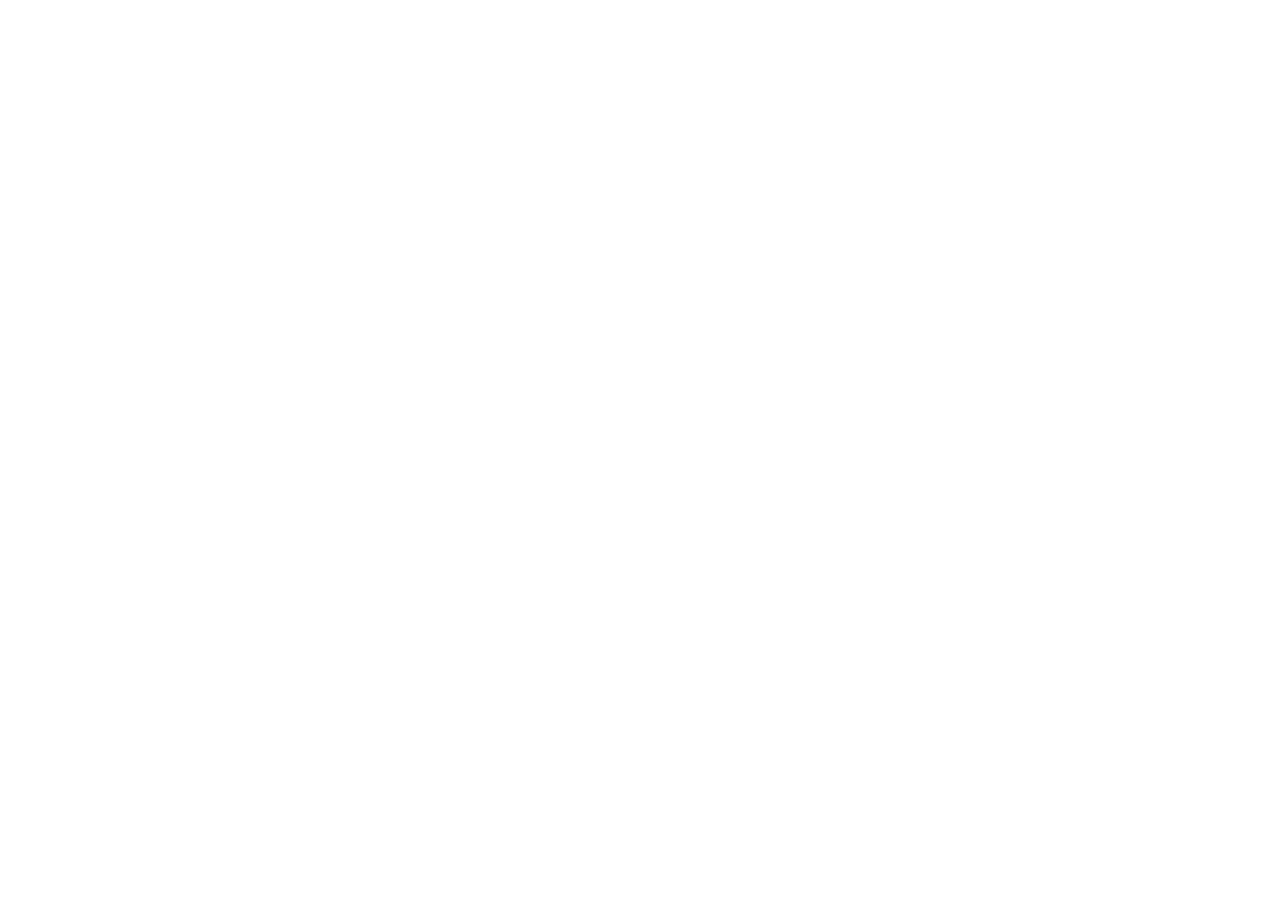
==== index.html @ 2c8a2145 "updating KanbAN" ====
<!DOCTYPE html>
<html lang="en">
<head>
    <meta charset="UTF-8">
    <meta name="viewport" content="width=device-width, initial-scale=1.0">
    <title>Document</title>
</head>
<body>
   <div id="Opportunities">
    
   </div>
</body>
</html>
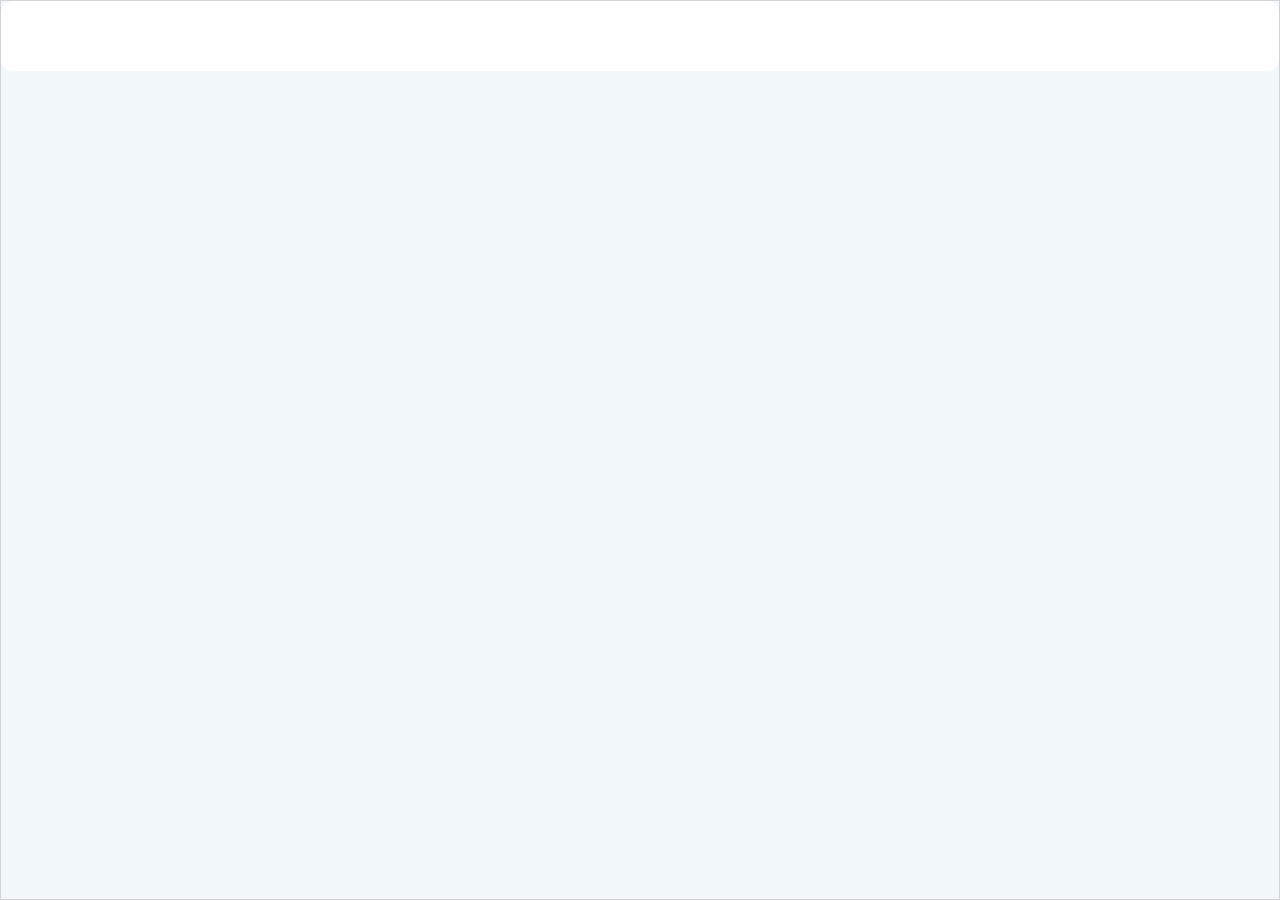
==== commit b15d65b4: "updating action container" ====
--- a/index.html
+++ b/index.html
@@ -3,11 +3,19 @@
 <head>
     <meta charset="UTF-8">
     <meta name="viewport" content="width=device-width, initial-scale=1.0">
+    <link rel="stylesheet" href="./assets/styles/styles.css">
     <title>Document</title>
 </head>
 <body>
    <div id="Opportunities">
-    
+    <div id="OpportunitiesList" >
+        <div class="wrapper">
+            <div class="action__container">
+                
+            </div>
+        </div>
+    </div>
    </div>
+   <script src="./assets/script/script.js"></script>
 </body>
 </html>--- a/assets/styles/styles.css
+++ b/assets/styles/styles.css
@@ -0,0 +1,41 @@
+* {
+  box-sizing: border-box;
+  padding: 0;
+  margin: 0;
+}
+body {
+  width: 100%;
+  display: flex;
+  align-items: center;
+  justify-content: center;
+}
+#Opportunities {
+  width: 100%;
+  max-width: 1400px;
+  height: 100vh;
+  background: #F2F7FA;
+  border: 1px solid lightgray;
+}
+
+#OpportunitiesList {
+  width: 100%;
+}
+
+.wrapper {
+  max-width: calc(100vw - 14rem rem);
+}
+
+
+.action__container {
+    border-radius: 0.75rem;
+    display: flex;
+    align-items: center;
+    justify-content: space-between;
+    background-color: #fff;
+    width: 100%;
+    height: 7.733050847457627vh;
+    padding-top: 0.625rem;
+    padding-right: 0.875rem;
+    padding-bottom: 0.625rem;
+    padding-left: 0.875rem;
+}
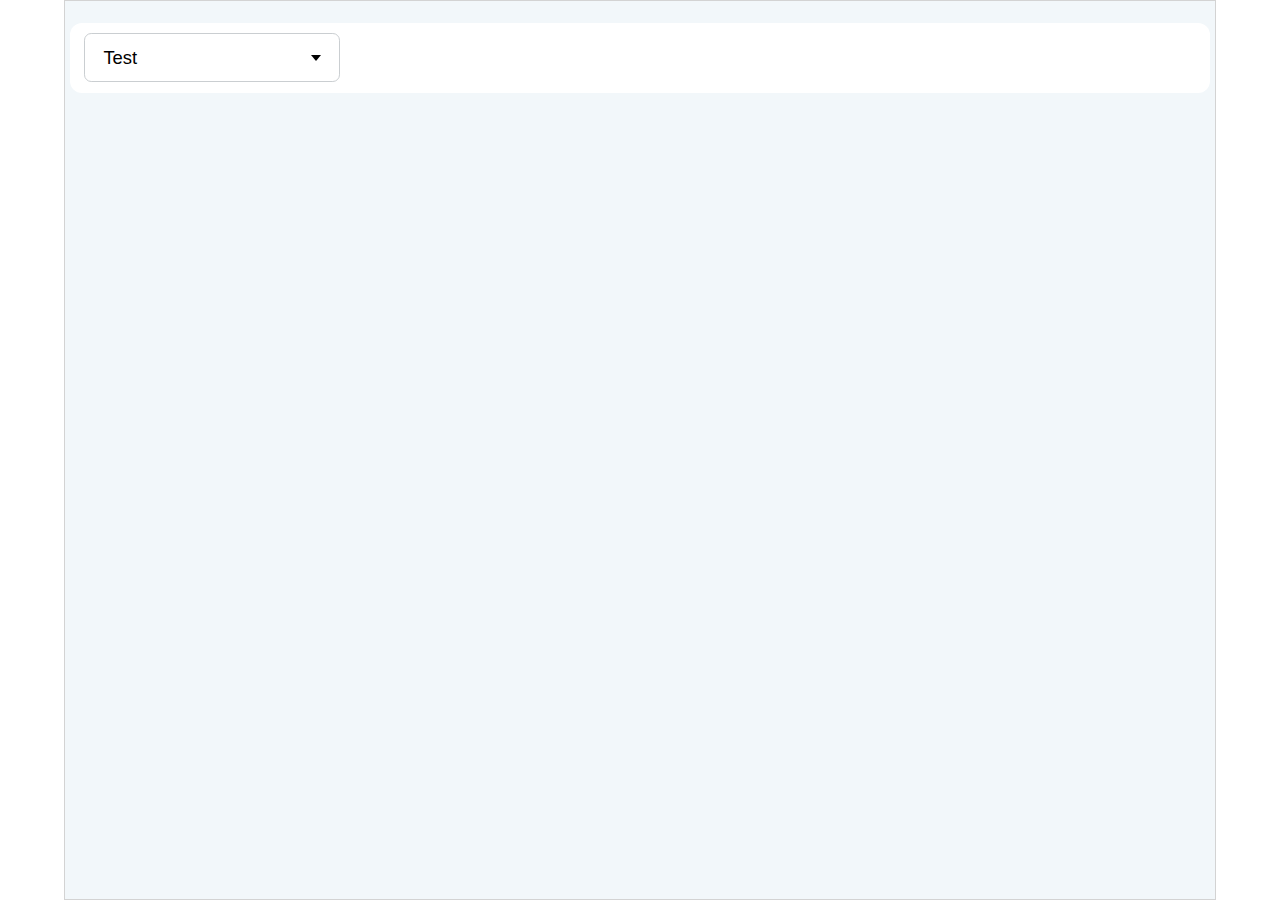
==== commit 2874a018: "updating this page" ====
--- a/index.html
+++ b/index.html
@@ -11,7 +11,30 @@
     <div id="OpportunitiesList" >
         <div class="wrapper">
             <div class="action__container">
-                
+                <div class="test">
+                   
+                    <div class="custom-select">
+                        <button
+                          class="select-button"
+                          role="combobox"
+                          aria-labelledby="select button"
+                          aria-haspopup="listbox"
+                          aria-expanded="false"
+                          aria-controls="select-dropdown"
+                        >
+                          <span class="selected-value">Test</span>
+                          <span class="arrow"></span>
+                        </button>
+                        <ul class="select-dropdown" role="listbox" id="select-dropdown">
+                          <li role="option">
+                            <input type="radio" id="github" name="social-account" />
+                            <label for="github"><i class="bx bxl-github"></i>GitHub</label>
+                          </li>
+                        </ul>
+                      </div>
+
+                      
+                </div>
             </div>
         </div>
     </div>
--- a/assets/styles/styles.css
+++ b/assets/styles/styles.css
@@ -11,31 +11,201 @@
 }
 #Opportunities {
   width: 100%;
-  max-width: 1400px;
+  max-width: 90vw;
   height: 100vh;
-  background: #F2F7FA;
+  background: #f2f7fa;
   border: 1px solid lightgray;
 }
 
 #OpportunitiesList {
   width: 100%;
+  padding: 5px;
 }
 
 .wrapper {
-  max-width: calc(100vw - 14rem rem);
-}
-
+  max-width: 100%;
+  padding-top: 17px;
+}
 
 .action__container {
-    border-radius: 0.75rem;
+  border-radius: 0.75rem;
+  display: flex;
+  align-items: center;
+  justify-content: space-between;
+  background-color: #fff;
+  width: 100%;
+  height: 7.733050847457627vh;
+  padding-top: 0.625rem;
+  padding-right: 0.875rem;
+  padding-bottom: 0.625rem;
+  padding-left: 0.875rem;
+}
+
+.test {
+  width: 18rem;
+  /*  border: 2px solid green; */
+}
+
+.n-select {
+  z-index: auto;
+  outline: none;
+  width: 100%;
+  position: relative;
+}
+
+select {
+  appearance: none;
+  /* safari */
+  -webkit-appearance: none;
+  /* other styles for aesthetics */
+  width: 100%;
+  font-size: 1.15rem;
+  padding: 0.675em 6em 0.675em 1em;
+  background-color: #fff;
+  border: 1px solid #caced1;
+  border-radius: 0.55rem;
+  color: #000;
+  cursor: pointer;
+}
+
+.n-select::before,
+.n-select::after {
+  --size: 0.3rem;
+  position: absolute;
+  content: "";
+  right: 1rem;
+  pointer-events: none;
+}
+
+.n-select::before {
+  border-left: var(--size) solid transparent;
+  border-right: var(--size) solid transparent;
+  border-bottom: var(--size) solid black;
+  top: 40%;
+}
+
+.n-select::after {
+  border-left: var(--size) solid transparent;
+  border-right: var(--size) solid transparent;
+  border-top: var(--size) solid black;
+  top: 55%;
+}
+
+ option {
+    width: 100%;
+    color:red;
+    background-color: #fff;
+}
+
+.custom-select {
+    position: relative;
+    width: 400px;
+    max-width: 100%;
+    font-size: 1.15rem;
+    color: #000;
+  }
+  
+  .select-button {
+    width: 16rem;
+    font-size: 1.15rem;
+    background-color: #fff;
+    padding: 0.675em 1em;
+    border: 1px solid #caced1;
+    border-radius: 0.45rem;
+    cursor: pointer;
+  
     display: flex;
+    justify-content: space-between;
     align-items: center;
-    justify-content: space-between;
+  }
+  
+  .selected-value {
+    text-align: left;
+  }
+  
+  .arrow {
+    border-left: 5px solid transparent;
+    border-right: 5px solid transparent;
+    border-top: 6px solid #000;
+    transition: transform ease-in-out 0.3s;
+  }
+  
+  .select-dropdown {
+    position: absolute;
+    list-style: none;
+    width: 100%;
+    box-shadow: 0 10px 25px rgba(0, 0, 0, 0.2);
     background-color: #fff;
+    border: 1px solid #caced1;
+    border-radius: 4px;
+    padding: 10px;
+    margin-top: 10px;
+    max-height: 200px;
+    overflow-y: auto;
+    transition: 0.5s ease;
+  
+    transform: scaleY(0);
+    opacity: 0;
+    visibility: hidden;
+  }
+  
+  .select-dropdown:focus-within {
+    box-shadow: 0 10px 25px rgba(94, 108, 233, 0.6);
+  }
+  
+  .select-dropdown li {
+    position: relative;
+    cursor: pointer;
+    display: flex;
+    gap: 1rem;
+    align-items: center;
+  }
+  
+  .select-dropdown li label {
     width: 100%;
-    height: 7.733050847457627vh;
-    padding-top: 0.625rem;
-    padding-right: 0.875rem;
-    padding-bottom: 0.625rem;
-    padding-left: 0.875rem;
-}
+    padding: 8px 10px;
+    cursor: pointer;
+    display: flex;
+    gap: 1rem;
+    align-items: center;
+  }
+  
+  .select-dropdown::-webkit-scrollbar {
+    width: 7px;
+  }
+  .select-dropdown::-webkit-scrollbar-track {
+    background: #f1f1f1;
+    border-radius: 25px;
+  }
+  
+  .select-dropdown::-webkit-scrollbar-thumb {
+    background: #ccc;
+    border-radius: 25px;
+  }
+  
+  .select-dropdown li:hover,
+  .select-dropdown input:checked ~ label {
+    background-color: #f2f2f2;
+  }
+  
+  .select-dropdown input:focus ~ label {
+    background-color: #dfdfdf;
+  }
+  
+  .select-dropdown input[type="radio"] {
+    position: absolute;
+    left: 0;
+    opacity: 0;
+  }
+  
+  /* interactivity */
+  
+  .custom-select.active .arrow {
+    transform: rotate(180deg);
+  }
+  
+  .custom-select.active .select-dropdown {
+    opacity: 1;
+    visibility: visible;
+    transform: scaleY(1);
+  }
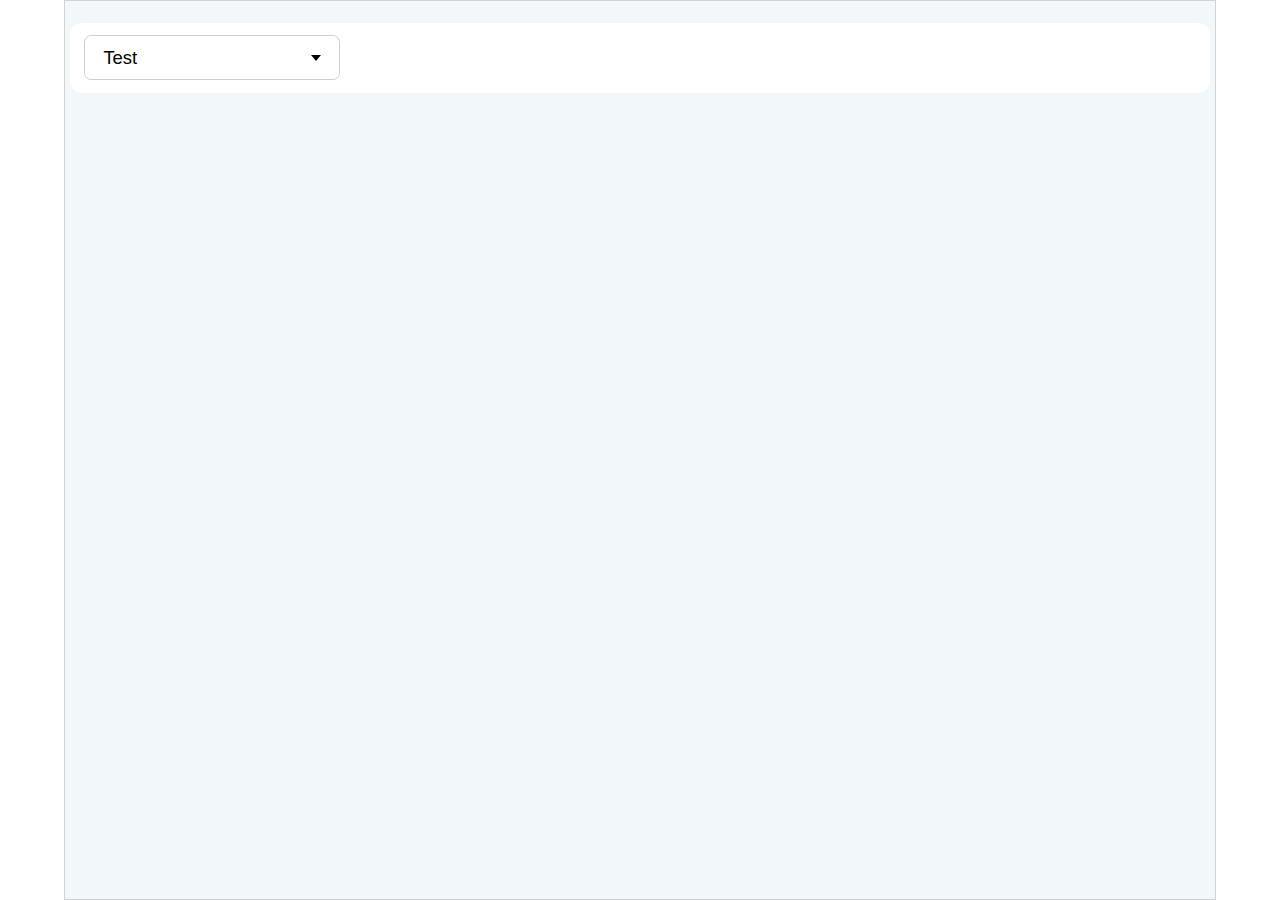
==== commit 1a2f63d0: "updating this left action cont" ====
--- a/index.html
+++ b/index.html
@@ -11,8 +11,7 @@
     <div id="OpportunitiesList" >
         <div class="wrapper">
             <div class="action__container">
-                <div class="test">
-                   
+                <div class="test"> 
                     <div class="custom-select">
                         <button
                           class="select-button"
@@ -32,8 +31,9 @@
                           </li>
                         </ul>
                       </div>
-
-                      
+                </div>
+                <div class="left__flex">
+                        
                 </div>
             </div>
         </div>
--- a/assets/styles/styles.css
+++ b/assets/styles/styles.css
@@ -109,7 +109,7 @@
     width: 16rem;
     font-size: 1.15rem;
     background-color: #fff;
-    padding: 0.675em 1em;
+    padding: 0.575em 1em;
     border: 1px solid #caced1;
     border-radius: 0.45rem;
     cursor: pointer;
@@ -209,3 +209,7 @@
     visibility: visible;
     transform: scaleY(1);
   }
+
+  .left__flex {
+    width: 33.854166666666664vw;
+  }
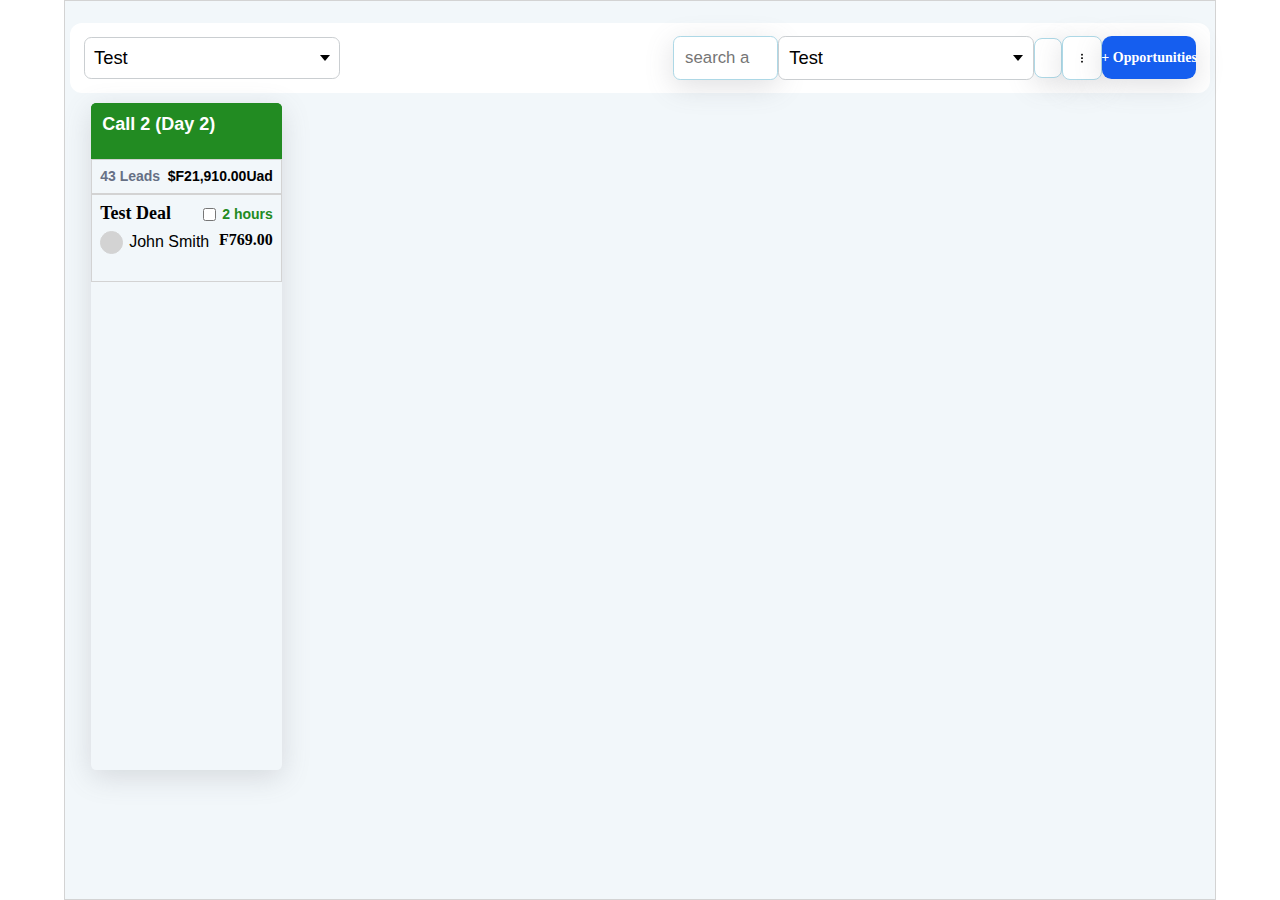
==== commit 03854f73: "updating this files" ====
--- a/index.html
+++ b/index.html
@@ -4,6 +4,9 @@
     <meta charset="UTF-8">
     <meta name="viewport" content="width=device-width, initial-scale=1.0">
     <link rel="stylesheet" href="./assets/styles/styles.css">
+   <!--  <link rel="stylesheet" href="https://cdn.jsdelivr.net/npm/bootstrap@3.3.7/dist/css/bootstrap.min.css" integrity="sha384-BVYiiSIFeK1dGmJRAkycuHAHRg32OmUcww7on3RYdg4Va+PmSTsz/K68vbdEjh4u" crossorigin="anonymous"> -->
+   <link rel="https://cdn.jsdelivr.net/npm/bootstrap@5.3.2/dist/css/bootstrap.min.css" href="">
+    <link rel="stylesheet" href="https://cdnjs.cloudflare.com/ajax/libs/font-awesome/6.4.2/css/all.min.css" integrity="sha512-z3gLpd7yknf1YoNbCzqRKc4qyor8gaKU1qmn+CShxbuBusANI9QpRohGBreCFkKxLhei6S9CQXFEbbKuqLg0DA==" crossorigin="anonymous" referrerpolicy="no-referrer" />
     <title>Document</title>
 </head>
 <body>
@@ -33,10 +36,55 @@
                       </div>
                 </div>
                 <div class="left__flex">
-                        
+                        <div class="search__container">
+                            <input type="search" placeholder="search an Oportunities">
+                        </div>
+                        <div class="custom-selects">
+                            <button
+                              class="select-buttons"
+                              role="combobox"
+                              aria-labelledby="select button"
+                              aria-haspopup="listbox"
+                              aria-expanded="false"
+                              aria-controls="select-dropdown"
+                            >
+                              <span class="selected-values">Test</span>
+                              <span class="arrow"></span>
+                            </button>
+                            <ul class="select-dropdowns" role="listbox" id="select-dropdown">
+                              <li role="options">
+                                <input type="radio" id="github" name="social-account" />
+                                <label for="github"><i class="bx bxl-github"></i>GitHub</label>
+                              </li>
+                            </ul>
+                          </div>
+                          <div class="main__filter">
+                            <button class="filter__btn"><i class="fa-solid fa-filter"></i></button>
+                          </div>
+
+                          <div class="downlaodOptions">
+                            <button class="downlaodOptions__btn">
+                                <svg xmlns="http://www.w3.org/2000/svg" fill="none" viewBox="0 0 24 24" stroke-width="2" stroke="currentColor" aria-hidden="true" class="h-3 w-3"><path stroke-linecap="round" stroke-linejoin="round" d="M12 13a1 1 0 100-2 1 1 0 000 2zM12 6a1 1 0 100-2 1 1 0 000 2zM12 20a1 1 0 100-2 1 1 0 000 2z"></path></svg>
+                            </button>
+                          </div>
+
+                          <div>
+                            <button class="AddOpportunities">+ Opportunities</button>
+                            
+                          </div>
+
                 </div>
             </div>
-        </div>
+            <div class="MainOpportunities__container">
+                <div class="cardWrapper cardMainHolder">
+                    <div class="scrollable Opportunities-scroll scrollableCards " id="Opportunities-scroll">
+                        <div class="target mainTarget" id="mainTarget">
+                   
+                        
+                        </div>
+                    </div>
+                </div>
+            </div>        </div>
     </div>
    </div>
    <script src="./assets/script/script.js"></script>
--- a/assets/styles/styles.css
+++ b/assets/styles/styles.css
@@ -43,7 +43,6 @@
 
 .test {
   width: 18rem;
-  /*  border: 2px solid green; */
 }
 
 .n-select {
@@ -60,7 +59,7 @@
   /* other styles for aesthetics */
   width: 100%;
   font-size: 1.15rem;
-  padding: 0.675em 6em 0.675em 1em;
+  /*  padding: 0.675em 6em 0.675em 1em; */
   background-color: #fff;
   border: 1px solid #caced1;
   border-radius: 0.55rem;
@@ -68,148 +67,527 @@
   cursor: pointer;
 }
 
-.n-select::before,
-.n-select::after {
-  --size: 0.3rem;
+.custom-select {
+  position: relative;
+  width: 400px;
+  max-width: 100%;
+  font-size: 1.15rem;
+  color: #000;
+}
+
+.select-button {
+  width: 16rem;
+  font-size: 1.15rem;
+  background-color: #fff;
+  padding: 9px;
+  border: 1px solid #caced1;
+  border-radius: 0.45rem;
+  cursor: pointer;
+
+  display: flex;
+  justify-content: space-between;
+  align-items: center;
+}
+
+.selected-value {
+  text-align: left;
+}
+
+.arrow {
+  border-left: 5px solid transparent;
+  border-right: 5px solid transparent;
+  border-top: 6px solid #000;
+  transition: transform ease-in-out 0.3s;
+}
+
+.select-dropdown {
   position: absolute;
-  content: "";
-  right: 1rem;
-  pointer-events: none;
-}
-
-.n-select::before {
-  border-left: var(--size) solid transparent;
-  border-right: var(--size) solid transparent;
-  border-bottom: var(--size) solid black;
-  top: 40%;
-}
-
-.n-select::after {
-  border-left: var(--size) solid transparent;
-  border-right: var(--size) solid transparent;
-  border-top: var(--size) solid black;
-  top: 55%;
-}
-
- option {
+  list-style: none;
+  width: 100%;
+  box-shadow: 0 10px 25px rgba(0, 0, 0, 0.2);
+  background-color: #fff;
+  border: 1px solid #caced1;
+  border-radius: 4px;
+  padding: 10px;
+  margin-top: 10px;
+  max-height: 200px;
+  overflow-y: auto;
+  transition: 0.5s ease;
+
+  transform: scaleY(0);
+  opacity: 0;
+  visibility: hidden;
+}
+
+.select-dropdown:focus-within {
+  box-shadow: 0 10px 25px rgba(94, 108, 233, 0.6);
+}
+
+.select-dropdown li {
+  position: relative;
+  cursor: pointer;
+  display: flex;
+  gap: 1rem;
+  align-items: center;
+}
+
+.select-dropdown li label {
+  width: 100%;
+  padding: 8px 10px;
+  cursor: pointer;
+  display: flex;
+  gap: 1rem;
+  align-items: center;
+}
+
+.select-dropdown::-webkit-scrollbar {
+  width: 7px;
+}
+.select-dropdown::-webkit-scrollbar-track {
+  background: #f1f1f1;
+  border-radius: 25px;
+}
+
+.select-dropdown::-webkit-scrollbar-thumb {
+  background: #ccc;
+  border-radius: 25px;
+}
+
+.select-dropdown li:hover,
+.select-dropdown input:checked ~ label {
+  background-color: #f2f2f2;
+}
+
+.select-dropdown input:focus ~ label {
+  background-color: #dfdfdf;
+}
+
+.select-dropdown input[type="radio"] {
+  position: absolute;
+  left: 0;
+  opacity: 0;
+}
+
+/* interactivity */
+
+.custom-select.active .arrow {
+  transform: rotate(180deg);
+}
+
+.custom-select.active .select-dropdown {
+  opacity: 1;
+  visibility: visible;
+  transform: scaleY(1);
+}
+
+.left__flex {
+  width: 40.854166666666664vw;
+  display: flex;
+  align-items: center;
+  justify-content: space-between;
+}
+
+.search__container {
+  width: 16rem;
+}
+
+.search__container input {
+  width: 100%;
+  font-size: 1.05rem;
+  padding: 11px;
+  border: 1px solid lightblue;
+  outline: none;
+  box-shadow: rgba(100, 100, 111, 0.2) 0px 7px 29px 0px;
+  border-radius: 0.45rem;
+  cursor: pointer;
+}
+
+.custom-selects {
+  min-width: 16rem;
+  position: relative;
+}
+
+select {
+  appearance: none;
+  /*  safari  */
+  -webkit-appearance: none;
+  /*  other styles for aesthetics */
+  width: 100%;
+  font-size: 1.15rem;
+  padding: 0.675em 6em 0.675em 1em;
+  /*   background-color: #fff;
+  border: 1px solid #caced1; */
+  border-radius: 0.25rem;
+  color: #000;
+  cursor: pointer;
+  border: 1px solid lightblue;
+  outline: none;
+  box-shadow: rgba(100, 100, 111, 0.2) 0px 7px 29px 0px;
+  background-color: #fff;
+}
+
+.main__filter {
+  width: 40px;
+  height: 40px;
+}
+
+.filter__btn {
+  width: 100%;
+  height: 100%;
+  border-radius: 0.5rem;
+  background-color: #fff;
+  border: 1px solid lightblue;
+  outline: none;
+  padding: 13px !important;
+  box-shadow: rgba(100, 100, 111, 0.2) 0px 7px 29px 0px;
+}
+
+.downlaodOptions {
+  width: 40px;
+}
+
+.downlaodOptions__btn {
+  width: 100%;
+  height: 100%;
+  border-radius: 0.5rem;
+  background-color: #fff;
+  border: 1px solid lightblue;
+  outline: none;
+  padding: 13px !important;
+  box-shadow: rgba(100, 100, 111, 0.2) 0px 7px 29px 0px;
+  display: flex;
+  align-items: center;
+  justify-content: center;
+}
+
+.downlaodOptions__btn svg {
+  width: 16px !important;
+  height: 16px !important;
+}
+
+.AddOpportunities {
+  margin: 0;
+  font-weight: 700;
+  line-height: 1;
+  font-family: inherit;
+  padding: 0.675em 1em;
+  font-size: 14px !important;
+  height: 43px !important;
+  border-radius: 0.6rem !important;
+  color: white;
+  background-color: #155eef;
+  width: 7.327083333333333vw;
+  white-space: nowrap;
+  outline: none;
+  position: relative;
+  z-index: auto;
+  border: none;
+  display: inline-flex;
+  flex-wrap: nowrap;
+  flex-shrink: 0;
+  align-items: center;
+  justify-content: center;
+  user-select: none;
+  -webkit-user-select: none;
+  text-align: center;
+  cursor: pointer;
+  border: none !important;
+  text-decoration: none;
+  transition: color 0.3s var(--n-bezier), background-color 0.3s var(--n-bezier),
+    opacity 0.3s var(--n-bezier), border-color 0.3s var(--n-bezier);
+  box-shadow: rgba(100, 100, 111, 0.2) 0px 7px 29px 0px;
+}
+
+.custom-selects {
+  position: relative;
+
+  max-width: 100%;
+  font-size: 1.15rem;
+  color: #000;
+}
+
+.select-buttons {
+  width: 16rem;
+  font-size: 1.15rem;
+  background-color: #fff;
+  padding: 10px;
+  border: 1px solid #caced1;
+  border-radius: 0.45rem;
+  cursor: pointer;
+
+  display: flex;
+  justify-content: space-between;
+  align-items: center;
+}
+
+.selected-values {
+  text-align: left;
+}
+
+.arrow {
+  border-left: 5px solid transparent;
+  border-right: 5px solid transparent;
+  border-top: 6px solid #000;
+  transition: transform ease-in-out 0.3s;
+}
+
+.select-dropdowns {
+  position: absolute;
+  list-style: none;
+  width: 100%;
+  box-shadow: 0 10px 25px rgba(0, 0, 0, 0.2);
+  background-color: #fff;
+  border: 1px solid #caced1;
+  border-radius: 4px;
+  padding: 10px;
+  margin-top: 10px;
+  max-height: 200px;
+  overflow-y: auto;
+  transition: 0.5s ease;
+  transform: scaleY(0);
+  opacity: 0;
+  visibility: hidden;
+}
+
+.select-dropdowns:focus-within {
+  box-shadow: 0 10px 25px rgba(94, 108, 233, 0.6);
+}
+
+.MainOpportunities__container {
+  width: 100%;
+  display: flex;
+  align-items: center;
+  justify-content: center;
+  padding: 10px;
+  /* background-color: red; */
+}
+
+.cardMainHolder {
+  width: 98%;
+}
+
+.scrollableCards {
+  width: 100%;
+}
+
+.mainTarget {
+  width: 100%;
+
+  display: grid;
+  width: -moz-fit-content;
+  width: fit-content;
+  grid-auto-flow: column;
+  gap: 0.625rem;
+  
+}
+
+.dealsCardContainer{
+  width: 100%;
+  overflow: auto !important;
+
+}
+
+.card__maincontainer {
     width: 100%;
-    color:red;
-    background-color: #fff;
-}
-
-.custom-select {
-    position: relative;
-    width: 400px;
-    max-width: 100%;
-    font-size: 1.15rem;
-    color: #000;
+    min-height: 100%;
+    overflow: auto;
+}
+
+.card__holder1 {
+  width: 14.895833333333334vw;
+  height:  74.15254237288136vh;
+  min-height: 100%;
+  overflow: auto;
+  border-radius: 0.325rem;
+  font-family: sans-serif,"roboto";
+  box-shadow: rgba(100, 100, 111, 0.2) 0px 7px 29px 0px;
+}
+
+.innercard__holder {
+  width: 100%;
+}
+
+.cardholder__header {
+  width: 100%;
+  height: 56px;
+  background-color: forestgreen;
+  border: 3px solid forestgreen;
+}
+
+.cardholder__header2 {
+    width: 100%;
+    height: 56px;
+    background-color: red;
+    border: 3px solid red;
   }
-  
-  .select-button {
-    width: 16rem;
-    font-size: 1.15rem;
-    background-color: #fff;
-    padding: 0.575em 1em;
-    border: 1px solid #caced1;
-    border-radius: 0.45rem;
+
+  .cardholder__header3 {
+    width: 100%;
+    height: 56px;
+    background-color: blue;
+    border: 3px solid blue;
+  }
+
+  .cardholder__header4 {
+    width: 100%;
+    height: 56px;
+    background-color: orangered;
+    border: 3px solid orangered;
+  }
+
+.cardh__event {
+  width: 100%;
+}
+
+.card__h1content {
+  width: 100%;
+  display: flex;
+  align-items: center;
+  justify-content: space-between;
+  padding: 8px;
+  color: white;
+  font-size: 18px;
+  font-weight: 700;
+}
+
+.numberOf__leads {
+  padding: 8px;
+  width: 100%;
+  height: 35px;
+  border: 1px solid lightgray;
+  display: flex;
+  align-items: center;
+  justify-content: space-between;
+}
+
+.leadsTotalNumber span {
+  font-style: normal;
+  font-size: 14px;
+  font-weight: 700;
+  color: #667085;
+  line-height: 20px;
+  padding-top: 5px;
+  padding-bottom: 5px;
+}
+
+.lead__Totalvalue span {
+  font-style: normal;
+  font-size: 14px;
+  font-weight: 700;
+  color: black;
+  line-height: 20px;
+}
+
+.deals__card {
+  width: 100%;
+  padding: 8px;
+  border: 1px solid lightgray;
+}
+
+.dealscard__content {
+  width: 100%;
+  height: 70px;
+}
+
+.dealscard__inner {
+  width: 100%;
+  display: flex;
+  align-items: center;
+  justify-content: space-between;
+  line-height: 20px;
+  /* background-color: red; */
+}
+
+.dealsName {
+  margin-bottom: 3px;
+  font-size: 18px;
+  font-weight: 700;
+  font-family: normal;
+}
+
+.deals__Duration {
+  display: flex;
+  align-items: center;
+  justify-content: center;
+  gap: 6px;
+  color: forestgreen;
+  font-weight: 700;
+  font-size: 14px;
+}
+
+.deals__Duration input {
+  color: forestgreen;
+  border-color: 1px solid forestgreen;
+}
+
+.assignee__information {
+  display: flex;
+  align-items: center;
+  justify-content: center;
+  flex-direction: row-reverse;
+  gap: 6px;
+  margin-top: 5px;
+}
+
+.assignee__avatar {
+  width: 23px;
+  height: 23px;
+  border-radius: 50%;
+  border: 1px solid lightgray;
+  background-color: lightgray;
+  color: grey;
+  display: flex;
+  align-items: center;
+  justify-content: center;
+  cursor: pointer;
+}
+
+.assignee__avatar i {
+  font-size: 12px;
+}
+
+.assignee__name a {
+  text-decoration: none;
+  list-style-type: none;
+  color: #155eef;
+  font-size: 16px;
+  font-weight: 700;
+  font-family: normal;
+}
+
+.assignee__name a:hover {
+    text-decoration: underline;
+    color: black !important;
+}
+
+.assigneeTask__value {
+    font-size: 16px;
+    font-weight: 700;
+    font-family: normal;
+}
+
+.add-Adeal {
+    width: 100%;
+    padding: 8px;
+    border: 1px solid lightgray;
+    border-radius: 4px;
+}
+
+.add-Adeal-btn {
+    width: 100%;
+    height: 45px;
+    border: 1px solid lightgray;
+    border-radius: 0.3rem;
+    padding: 4px;
+    font-size: 18px;
+    font-weight: 700;
+    background-color: white;
     cursor: pointer;
-  
-    display: flex;
-    justify-content: space-between;
-    align-items: center;
-  }
-  
-  .selected-value {
-    text-align: left;
-  }
-  
-  .arrow {
-    border-left: 5px solid transparent;
-    border-right: 5px solid transparent;
-    border-top: 6px solid #000;
-    transition: transform ease-in-out 0.3s;
-  }
-  
-  .select-dropdown {
-    position: absolute;
-    list-style: none;
-    width: 100%;
-    box-shadow: 0 10px 25px rgba(0, 0, 0, 0.2);
-    background-color: #fff;
-    border: 1px solid #caced1;
-    border-radius: 4px;
-    padding: 10px;
-    margin-top: 10px;
-    max-height: 200px;
-    overflow-y: auto;
-    transition: 0.5s ease;
-  
-    transform: scaleY(0);
-    opacity: 0;
-    visibility: hidden;
-  }
-  
-  .select-dropdown:focus-within {
-    box-shadow: 0 10px 25px rgba(94, 108, 233, 0.6);
-  }
-  
-  .select-dropdown li {
-    position: relative;
-    cursor: pointer;
-    display: flex;
-    gap: 1rem;
-    align-items: center;
-  }
-  
-  .select-dropdown li label {
-    width: 100%;
-    padding: 8px 10px;
-    cursor: pointer;
-    display: flex;
-    gap: 1rem;
-    align-items: center;
-  }
-  
-  .select-dropdown::-webkit-scrollbar {
-    width: 7px;
-  }
-  .select-dropdown::-webkit-scrollbar-track {
-    background: #f1f1f1;
-    border-radius: 25px;
-  }
-  
-  .select-dropdown::-webkit-scrollbar-thumb {
-    background: #ccc;
-    border-radius: 25px;
-  }
-  
-  .select-dropdown li:hover,
-  .select-dropdown input:checked ~ label {
-    background-color: #f2f2f2;
-  }
-  
-  .select-dropdown input:focus ~ label {
-    background-color: #dfdfdf;
-  }
-  
-  .select-dropdown input[type="radio"] {
-    position: absolute;
-    left: 0;
-    opacity: 0;
-  }
-  
-  /* interactivity */
-  
-  .custom-select.active .arrow {
-    transform: rotate(180deg);
-  }
-  
-  .custom-select.active .select-dropdown {
-    opacity: 1;
-    visibility: visible;
-    transform: scaleY(1);
-  }
-
-  .left__flex {
-    width: 33.854166666666664vw;
-  }
+}
+
+#informationContent {
+  width: 100%;
+  display: flex;
+  align-items: center;
+  justify-content: space-between;
+}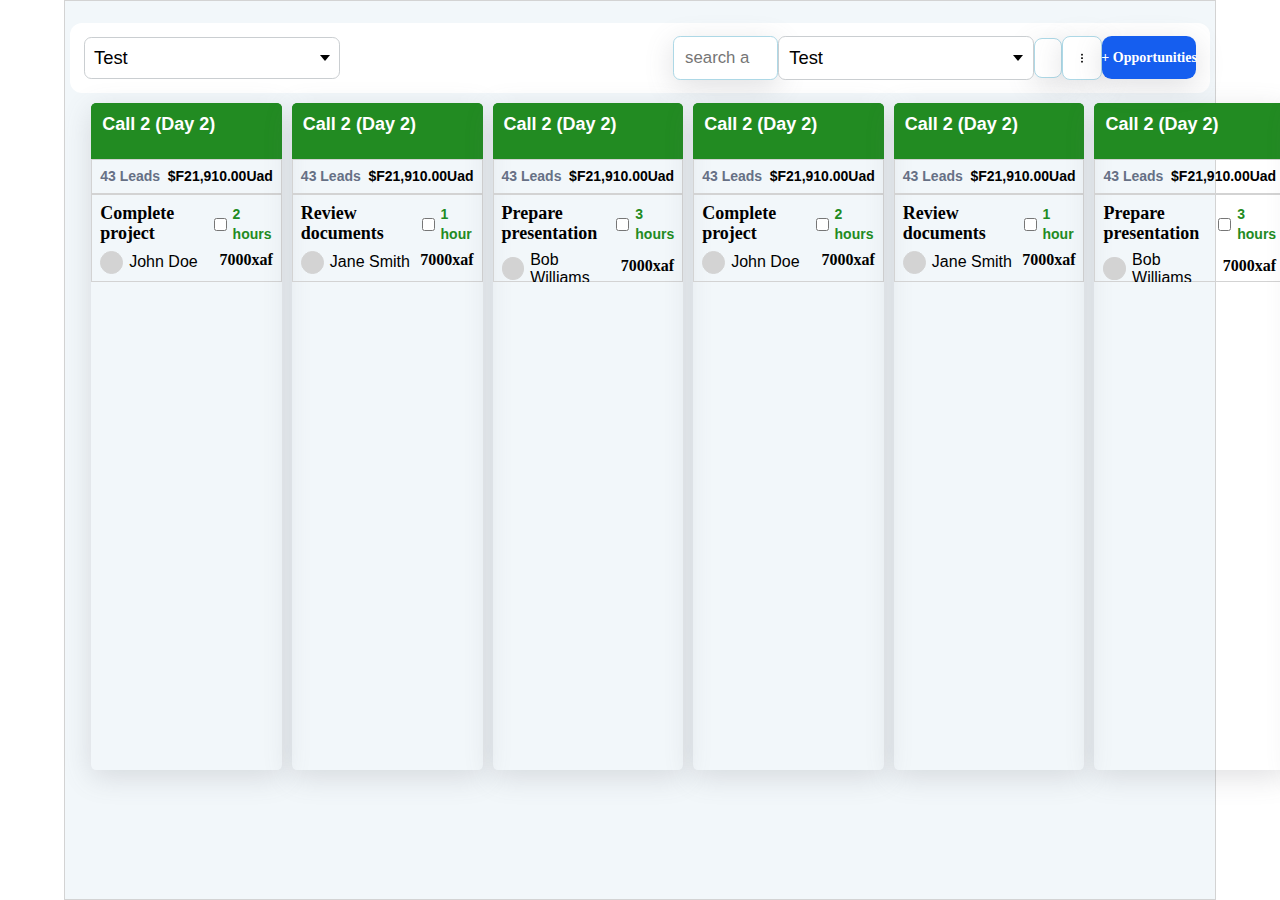
==== commit 772f9c8a: "updating my cards" ====
--- a/index.html
+++ b/index.html
@@ -87,6 +87,7 @@
             </div>        </div>
     </div>
    </div>
-   <script src="./assets/script/script.js"></script>
+   <script type="module" src="./assets/script/script.js"></script>
+ <!--  <script src="./assets/script/data.js"></script> -->
 </body>
 </html>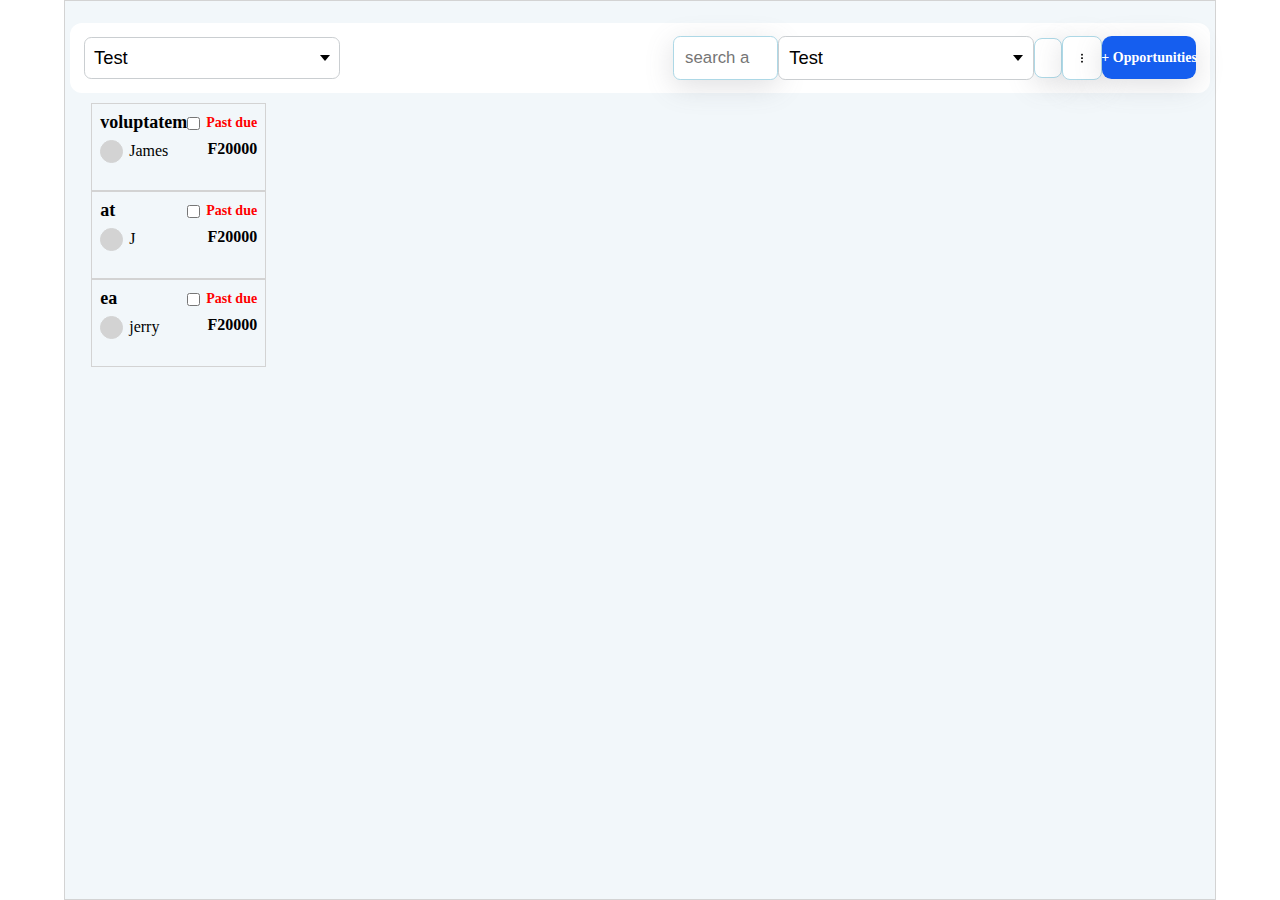
==== commit 5214aaca: "updating components" ====
--- a/index.html
+++ b/index.html
@@ -79,6 +79,7 @@
                 <div class="cardWrapper cardMainHolder">
                     <div class="scrollable Opportunities-scroll scrollableCards " id="Opportunities-scroll">
                         <div class="target mainTarget" id="mainTarget">
+                          <div class="card"></div>
                    
                         
                         </div>
@@ -87,7 +88,7 @@
             </div>        </div>
     </div>
    </div>
-   <script type="module" src="./assets/script/script.js"></script>
- <!--  <script src="./assets/script/data.js"></script> -->
+  <!--  <script type="module" src="./assets/script/script.js"></script> -->
+  <script src="./assets/script/date.js"></script>
 </body>
 </html>